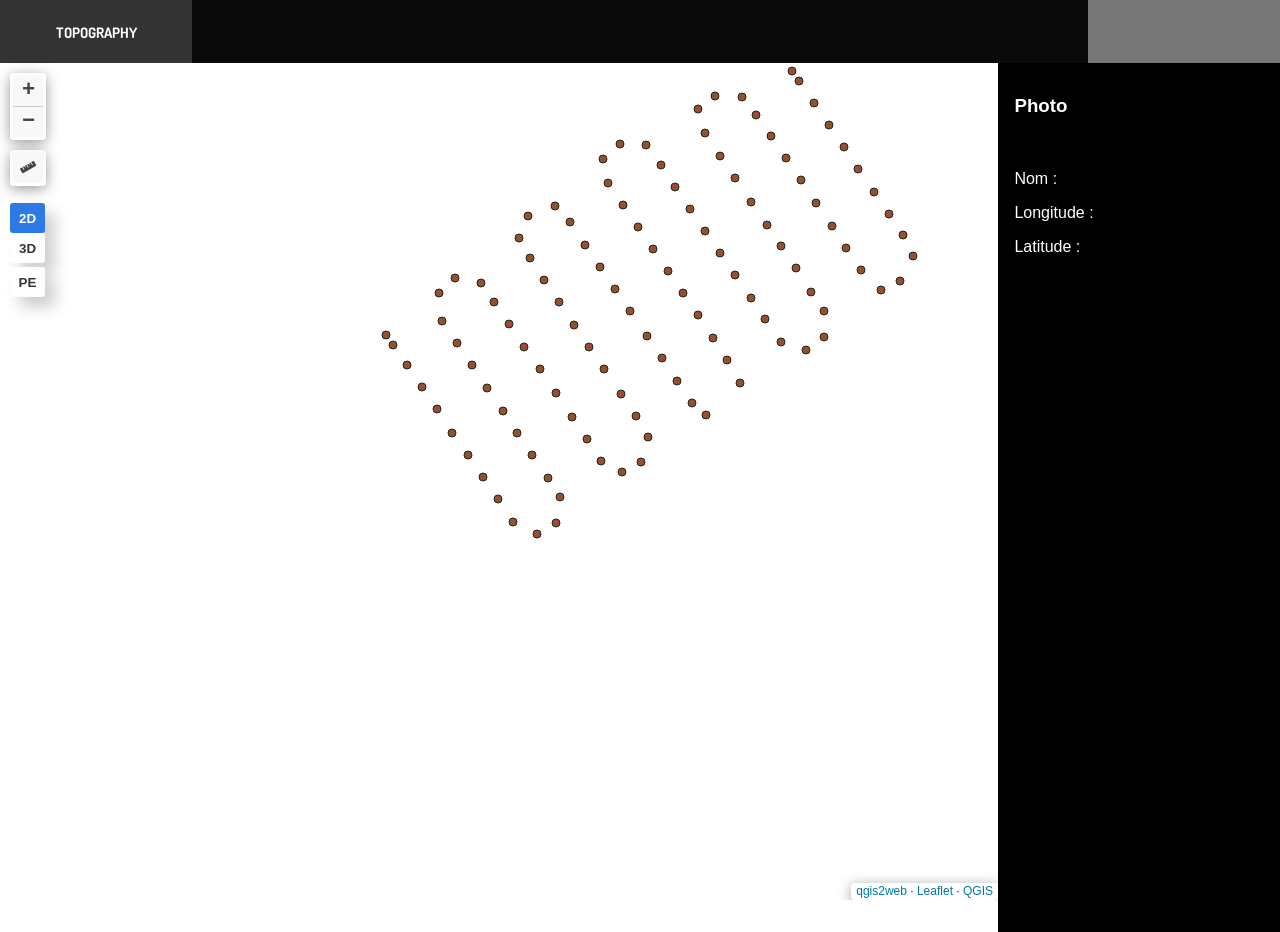
==== index.html @ 54b41811 "initial commit - orthophoto viewer" ====
<!DOCTYPE html>
<html lang="fr">
<head>
    <meta charset="UTF-8">
    <meta name="viewport" content="width=device-width, initial-scale=1.0">
    <link rel="stylesheet" href="style.css">
    <link rel="preconnect" href="https://fonts.googleapis.com">
<link rel="preconnect" href="https://fonts.gstatic.com" crossorigin>
<link href="https://fonts.googleapis.com/css2?family=Dosis:wght@200..800&display=swap" rel="stylesheet">
    <title>Iframe orthophotos</title>
</head>
<body>
<div class="main">

<div id="div-header">
    <h1>TOPOGRAPHY</h1>
    <div data-mode="normal" class="mode timeline"></div><!-- timeline mode normal -->

    <!-- <div class="timeline mode_timelapse">  timeline mode_timelapse 
        
            <div class="div-timeline buttons" id="buttons">
                <div class="timeline-item"><div class="timeline-year">2023</div>
                <div class="timeline-dot">
                    <button id="2" class="button"></button>
                </div>
            </div>

    </div> -->

    <div class="compte"></div>
</div>

<div id="app">

    <div id="map_div">
        <!-- The map iframe will be here -->
        <iframe id="map_iframe" src="./qgis2web_V1/index.html" frameborder="0"></iframe>
        <div id="map-controls">           
            <div class="b2d3d">
                <button id="btn-2d" class="map-btn active">2D</button>
                <button id="btn-3d" class="map-btn">3D</button>
            </div>
            <div>
                <button id="btn-fullscreen" class="map-btn">PE</button>
            </div>
            <div class="container_timelapse">
                <button id="btn_timelapse" class="map-btn">TL</button>
            </div>
        </div>
    
    </div>

    <div id="sidebar_div" class="mode_home">
        
        <h3>Photo</h3>
        <div>
            <div id="picture_container">
                <img id="chosen_picture" src="" alt="">    
            </div>
            <div class="picture_detail">
                <div id="picture_name"></div>
                <div id="picture_description">
                    <p>Nom : <span id="photo_name"></span></p>
                    <p>Longitude : <span id="lng"></span></p>
                    <p>Latitude : <span id="lat"></span></p>
                </div>

            </div>

        </div>
    </div>
    <!-- <div id="sidebar_div" class="mode_home">  Il y aura en js un changement de classe pour le mode_timelapse
        
            
    </div> -->

    

</div><!-- app end -->
        
</div><!-- main end -->
    
    <script src="qgis2web_V1/data/Photos_1.js"></script><!-- datas from map -->
    <script src="methods.js"></script>
    <script src="custom.js"></script>
    <script src="custom_buttons.js"></script>
    <script src="viewer.js"></script>
</body>
</html>
---- style.css ----
@charset "UTF-8";
html, body {
  margin: 0;
  padding: 0;
  height: 100%;
}

.main {
  height: 100vh;
  width: 100%;
  margin: 0;
  padding: 0;
}

#div-header {
  height: 7%;
  width: 100%;
  background-color: #333;
  color: white;
  display: flex;
  align-items: center;
  justify-content: center;
  font-family: Arial, Helvetica, sans-serif;
  font-size: 1.5rem;
}

#div-header h1 {
  font-family: "Dosis", Arial, Helvetica, sans-serif;
  margin: 0;
  /* padding: 0.5rem; */
  font-size: 0.9rem;
  width: 15%;
  text-align: center;
}

.mode {
  width: 70%;
  height: 100%;
  background-color: #090909;
  /* margin-left: 1rem; */
}

.mode[data-mode=timelapse] {
  background-color: #151515;
  /* margin-left: 1rem;   */
}

#buttons {
  background-color: transparent;
  width: 100%;
  height: 70%;
  display: flex;
  flex-direction: row;
  align-items: flex-end;
  justify-content: space-around;
  border-bottom: 2px solid #cec5c5;
}
#buttons .timelapse_item {
  display: flex;
  flex-direction: column;
  align-items: center;
  cursor: pointer;
  -webkit-user-select: none;
     -moz-user-select: none;
          user-select: none;
}
#buttons .timelapse_item .timelapse_year {
  color: #cec5c5;
  font-size: 0.8rem;
  -webkit-user-select: none;
     -moz-user-select: none;
          user-select: none;
}
#buttons .timelapse_item .timelapse_dot {
  width: 10px;
  height: 10px;
  background-color: #cec5c5;
  border-radius: 50%;
  position: relative;
  top: 0;
  transform: translateY(50%);
  -webkit-user-select: none;
     -moz-user-select: none;
          user-select: none;
}
#buttons .timelapse_item .timelapse_dot .button {
  border: none;
  background-color: transparent;
  width: 100%;
  height: 100%;
  position: absolute;
  cursor: pointer;
  margin: 0;
  padding: 0;
}
#buttons .timelapse_item:hover > .timelapse_year {
  transform: scale(1.2);
  transition: 0.2s ease-in-out;
}
#buttons .timelapse_item.active > .timelapse_year {
  color: #2c7be5;
  transition: 0.2s ease-in-out;
}
#buttons .timelapse_item.active > .timelapse_dot {
  background-color: #2c7be5;
  transition: 0.2s ease-in-out;
}

.compte {
  width: 15%;
  height: 100%;
  background-color: #777;
  /* margin-left: 1rem;   */
}

#app {
  display: flex;
  flex-direction: row;
  height: 93%;
  width: 100vw;
  margin: 0;
  padding: 0;
}

#map_div {
  width: 80%;
  height: 100%;
  position: relative;
}

#map_iframe {
  width: 100%;
  height: 100%;
}

#map-controls { /* rectangle des boutons de contrôle */
  position: absolute;
  top: 140px;
  left: 10px;
  z-index: 1000; /* au-dessus de Leaflet */
  display: flex;
  flex-direction: column;
  /* gap: 8px; */
}

#map-controls .b2d3d {
  display: flex;
  flex-direction: column;
  margin-bottom: 4px;
}

.container_timelapse {
  display: none;
}

.container_timelapse.active {
  display: block;
}

.map-btn {
  width: 35px;
  height: 30px;
  background: white;
  border: none;
  border-radius: 3px;
  box-shadow: 10px 10px 15px rgba(0, 0, 0, 0.2);
  cursor: pointer;
  font-weight: bold;
  color: #333;
}

.map-btn.active {
  background: #2c7be5;
  color: white;
}

#sidebar_div {
  width: 20%;
  height: 100%;
  background-color: black;
  color: white;
  padding: 1rem;
  font-family: Arial, Helvetica, sans-serif;
}

#sidebar_div h3 {
  /* text-align: center; */
  margin-top: 1rem;
}

#picture_container {
  width: 100%;
}
#picture_container img {
  width: 100%;
}/*# sourceMappingURL=style.css.map */
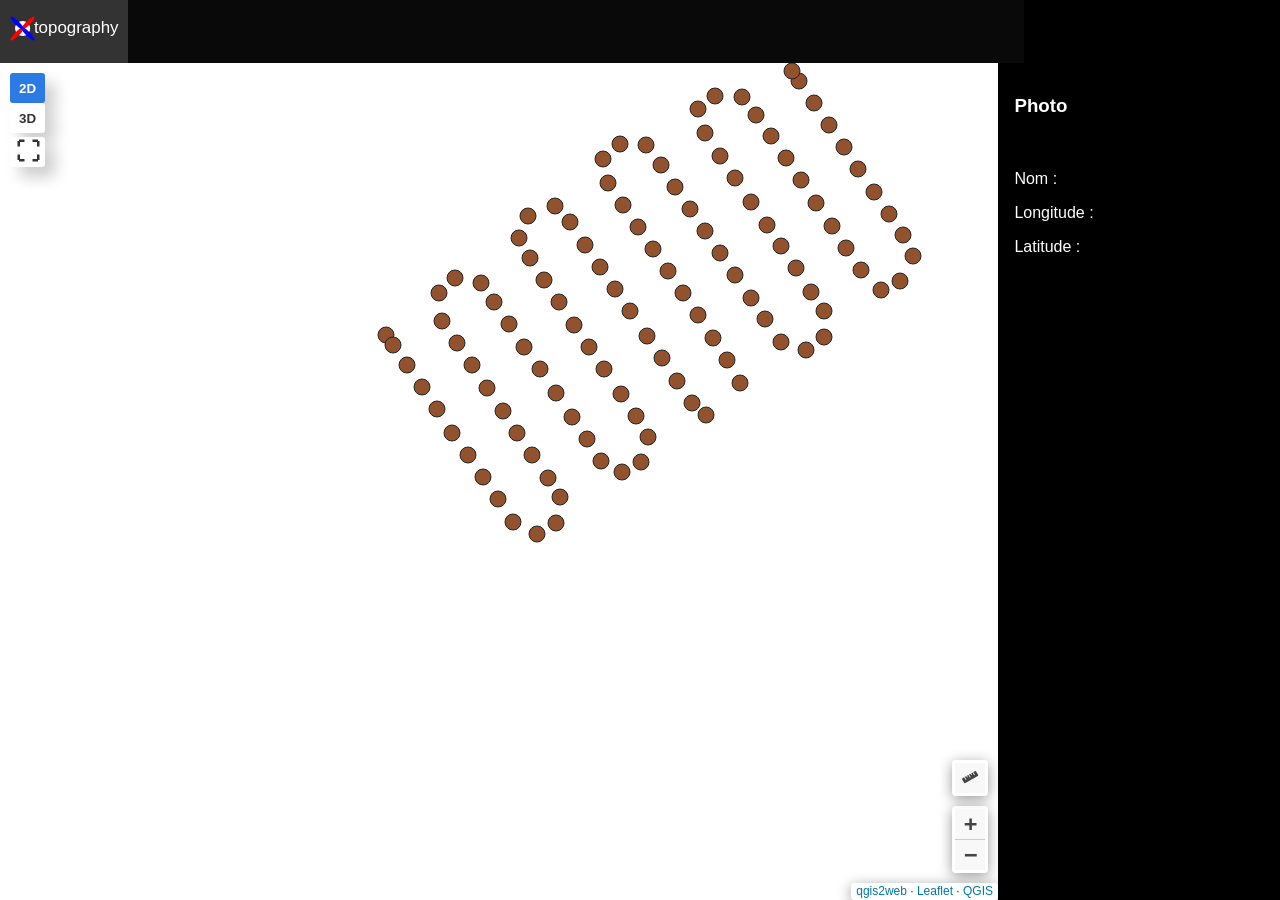
==== commit 513d75b8: "fixing lil bugs" ====
--- a/index.html
+++ b/index.html
@@ -5,15 +5,18 @@
     <meta name="viewport" content="width=device-width, initial-scale=1.0">
     <link rel="stylesheet" href="style.css">
     <link rel="preconnect" href="https://fonts.googleapis.com">
-<link rel="preconnect" href="https://fonts.gstatic.com" crossorigin>
-<link href="https://fonts.googleapis.com/css2?family=Dosis:wght@200..800&display=swap" rel="stylesheet">
+    <link rel="icon" type="image/svg+xml" href="assets/pictures/favicon.svg">
+    <link rel="preconnect" href="https://fonts.gstatic.com" crossorigin>
+    <link href="https://fonts.googleapis.com/css2?family=Dosis:wght@200..800&display=swap" rel="stylesheet">
     <title>Iframe orthophotos</title>
 </head>
 <body>
 <div class="main">
 
 <div id="div-header">
-    <h1>TOPOGRAPHY</h1>
+    <div id="logo">
+        <img src="assets/pictures/logo.svg" alt="logo">
+    </div>
     <div data-mode="normal" class="mode timeline"></div><!-- timeline mode normal -->
 
     <!-- <div class="timeline mode_timelapse">  timeline mode_timelapse 
@@ -41,11 +44,11 @@
                 <button id="btn-3d" class="map-btn">3D</button>
             </div>
             <div>
-                <button id="btn-fullscreen" class="map-btn">PE</button>
+                <button id="btn_fullscreen" class="map-btn fullscreen_btn">
+                    &#x26F6;
+                </button>
             </div>
-            <div class="container_timelapse">
-                <button id="btn_timelapse" class="map-btn">TL</button>
-            </div>
+            
         </div>
     
     </div>
--- a/style.css
+++ b/style.css
@@ -10,6 +10,7 @@
   width: 100%;
   margin: 0;
   padding: 0;
+  overflow: hidden;
 }
 
 #div-header {
@@ -24,13 +25,11 @@
   font-size: 1.5rem;
 }
 
-#div-header h1 {
-  font-family: "Dosis", Arial, Helvetica, sans-serif;
-  margin: 0;
-  /* padding: 0.5rem; */
-  font-size: 0.9rem;
-  width: 15%;
-  text-align: center;
+#logo {
+  width: 10%;
+}
+#logo img {
+  width: 100%;
 }
 
 .mode {
@@ -107,9 +106,9 @@
 }
 
 .compte {
-  width: 15%;
-  height: 100%;
-  background-color: #777;
+  width: 20%;
+  height: 100%;
+  background-color: #000000;
   /* margin-left: 1rem;   */
 }
 
@@ -135,7 +134,7 @@
 
 #map-controls { /* rectangle des boutons de contrôle */
   position: absolute;
-  top: 140px;
+  top: 10px;
   left: 10px;
   z-index: 1000; /* au-dessus de Leaflet */
   display: flex;
@@ -149,12 +148,8 @@
   margin-bottom: 4px;
 }
 
-.container_timelapse {
-  display: none;
-}
-
-.container_timelapse.active {
-  display: block;
+#map_div.fullscreen_mode {
+  width: 100%;
 }
 
 .map-btn {
@@ -174,7 +169,22 @@
   color: white;
 }
 
+.map-btn.fullscreen_btn {
+  font-size: 1.5rem;
+  display: flex;
+  justify-content: center;
+  align-items: center;
+  padding: 0;
+  margin: 0;
+}
+
+.map-btn.fullscreen_btn.active {
+  background: #2c7be5;
+  color: white;
+}
+
 #sidebar_div {
+  display: block;
   width: 20%;
   height: 100%;
   background-color: black;
@@ -188,6 +198,10 @@
   margin-top: 1rem;
 }
 
+#sidebar_div.fullscreen_mode {
+  display: none;
+}
+
 #picture_container {
   width: 100%;
 }
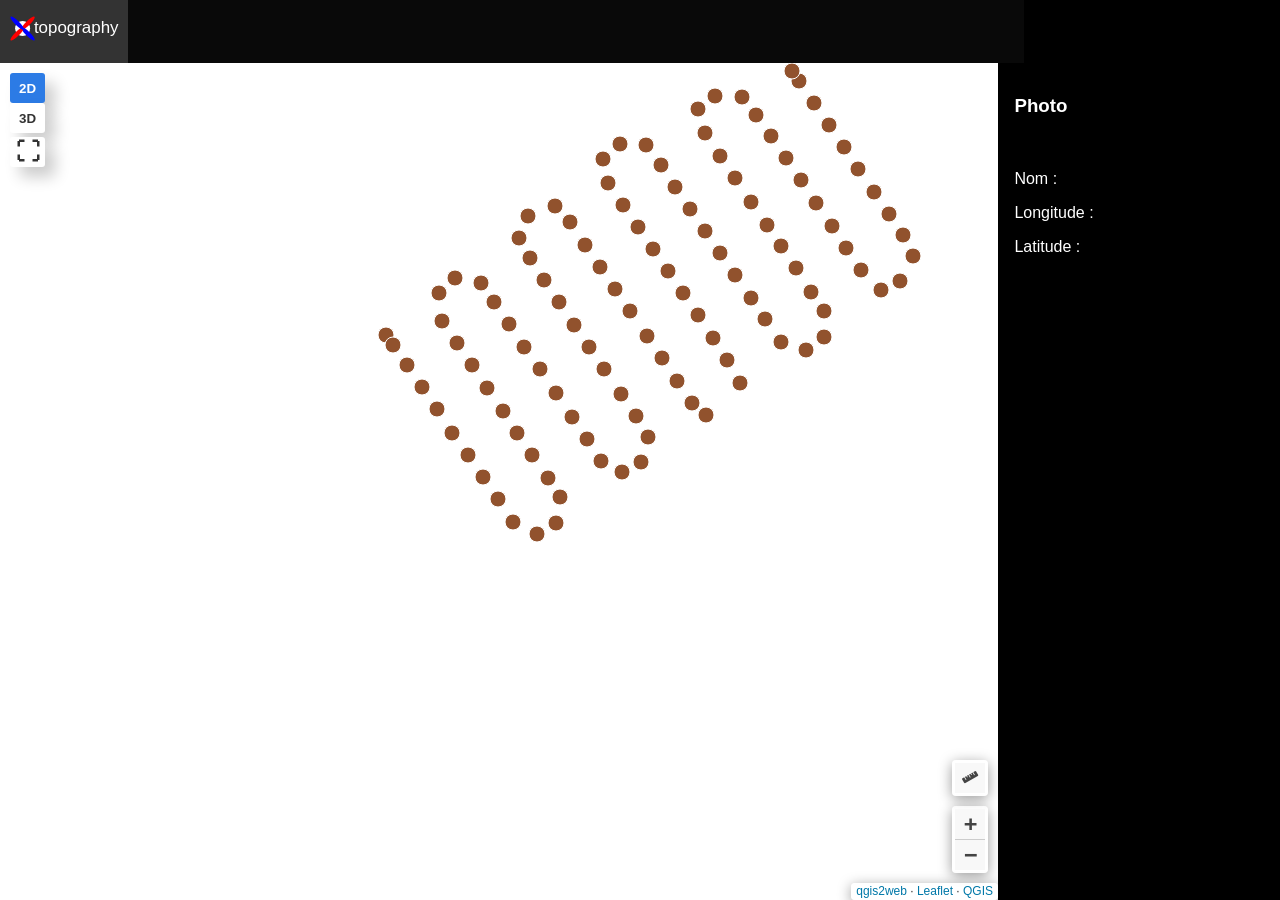
==== commit 6e13f95e: ""prise en compte etat"" ====
--- a/index.html
+++ b/index.html
@@ -86,7 +86,7 @@
     <script src="qgis2web_V1/data/Photos_1.js"></script><!-- datas from map -->
     <script src="methods.js"></script>
     <script src="custom.js"></script>
-    <script src="custom_buttons.js"></script>
+    <!-- <script src="custom_buttons.js"></script> -->
     <script src="viewer.js"></script>
 </body>
 </html>
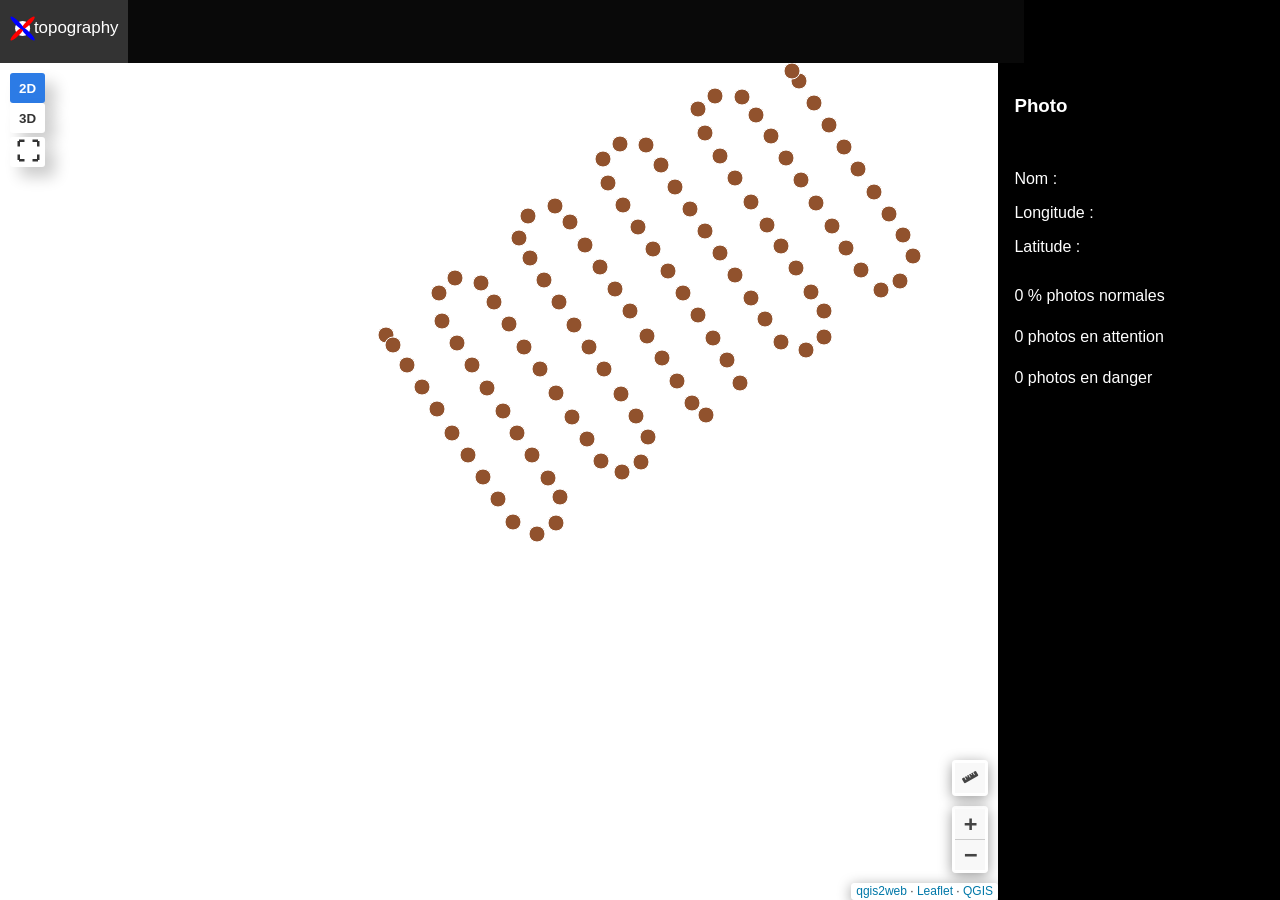
==== commit 3bd67c0f: "fixing lil bugs2" ====
--- a/index.html
+++ b/index.html
@@ -69,6 +69,29 @@
                 </div>
 
             </div>
+            <div class="pourcentage">
+                <div class="div_etat">
+                    <span id="span_normal" class="etat_color normal"></span>
+                    <div>
+                        <span id="span_normal_count"></span> % photos normales
+                    </div>
+                </div>
+                <div class="div_etat">
+                    <span id="span_attention" class="etat_color attention"></span>
+                    <div>
+                        <span id="span_attention_count"></span> photos en attention
+                    </div>
+                </div>
+                <div class="div_etat">
+                    <span id="span_danger" class="etat_color danger"></span>
+                    <div>
+                        <span id="span_danger_count"></span> photos en danger
+                    </div>
+                </div>
+
+
+
+            </div>
 
         </div>
     </div>
--- a/style.css
+++ b/style.css
@@ -207,4 +207,23 @@
 }
 #picture_container img {
   width: 100%;
+}
+
+.pourcentage .div_etat {
+  display: flex;
+  flex-direction: column;
+  justify-content: flex-start;
+  margin-bottom: 0.5rem;
+}
+.pourcentage .div_etat .etat_color {
+  height: 15px;
+}
+.pourcentage #span_normal {
+  background-color: rgb(145, 82, 45);
+}
+.pourcentage #span_attention {
+  background-color: rgb(218, 165, 32);
+}
+.pourcentage #span_danger {
+  background-color: rgb(178, 34, 34);
 }/*# sourceMappingURL=style.css.map */
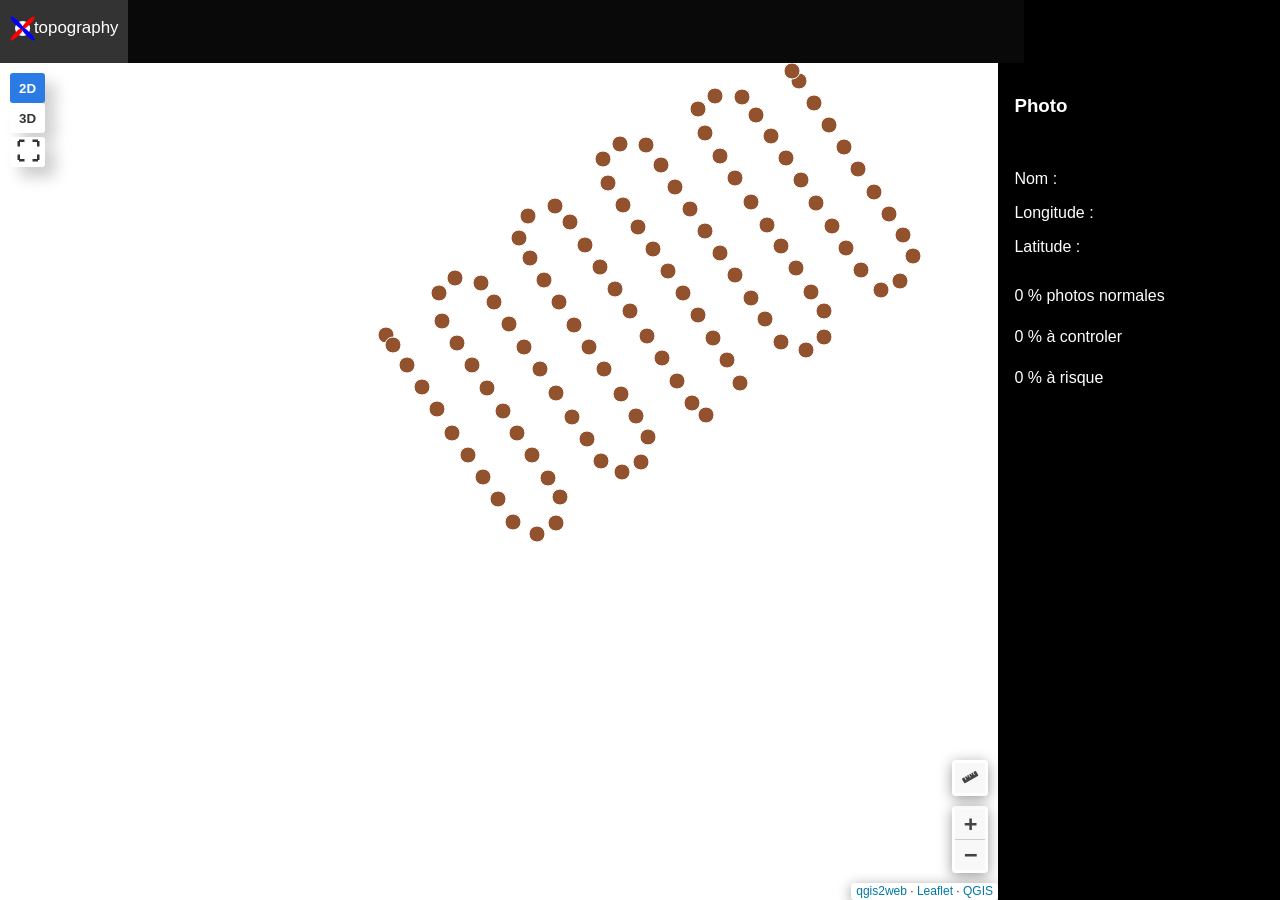
==== commit 92f66054: "fixing lil bugs3" ====
--- a/index.html
+++ b/index.html
@@ -79,13 +79,13 @@
                 <div class="div_etat">
                     <span id="span_attention" class="etat_color attention"></span>
                     <div>
-                        <span id="span_attention_count"></span> photos en attention
+                        <span id="span_attention_count"></span> % à controler
                     </div>
                 </div>
                 <div class="div_etat">
                     <span id="span_danger" class="etat_color danger"></span>
                     <div>
-                        <span id="span_danger_count"></span> photos en danger
+                        <span id="span_danger_count"></span> % à risque
                     </div>
                 </div>
 
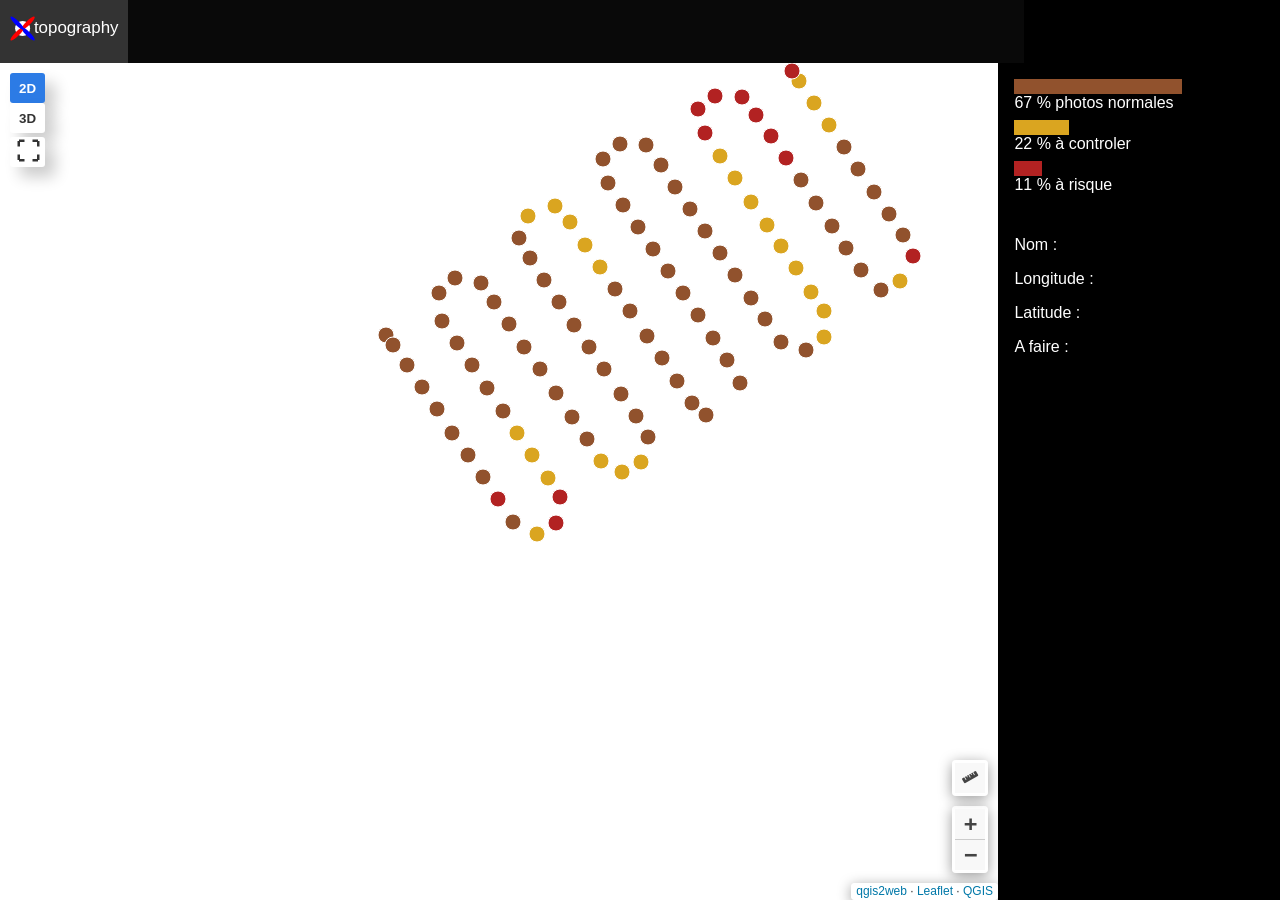
==== commit a4efbfd6: "bordering warning n danger pictures" ====
--- a/index.html
+++ b/index.html
@@ -55,20 +55,8 @@
 
     <div id="sidebar_div" class="mode_home">
         
-        <h3>Photo</h3>
+        <!-- <h3>Photo</h3> -->
         <div>
-            <div id="picture_container">
-                <img id="chosen_picture" src="" alt="">    
-            </div>
-            <div class="picture_detail">
-                <div id="picture_name"></div>
-                <div id="picture_description">
-                    <p>Nom : <span id="photo_name"></span></p>
-                    <p>Longitude : <span id="lng"></span></p>
-                    <p>Latitude : <span id="lat"></span></p>
-                </div>
-
-            </div>
             <div class="pourcentage">
                 <div class="div_etat">
                     <span id="span_normal" class="etat_color normal"></span>
@@ -92,6 +80,22 @@
 
 
             </div>
+            <div id="picture_container">
+                <img id="chosen_picture" src="" alt="">   <!-- image border will be set in js "warning", "danger", "normal"-->
+            </div>
+            <div class="picture_detail">
+                <div id="picture_name"></div>
+                <div id="picture_description">
+                    <p>Nom : <span id="photo_name"></span></p>
+                    <p>Longitude : <span id="lng"></span></p>
+                    <p>Latitude : <span id="lat"></span></p>
+                    <p>A faire : <br>
+                        <span id="p_description"></span>
+                    </p>
+                </div>
+
+            </div>
+            
 
         </div>
     </div>
--- a/style.css
+++ b/style.css
@@ -208,6 +208,12 @@
 #picture_container img {
   width: 100%;
 }
+#picture_container img.warning {
+  border: 4px solid rgb(218, 165, 32);
+}
+#picture_container img.danger {
+  border: 4px solid rgb(178, 34, 34);
+}
 
 .pourcentage .div_etat {
   display: flex;
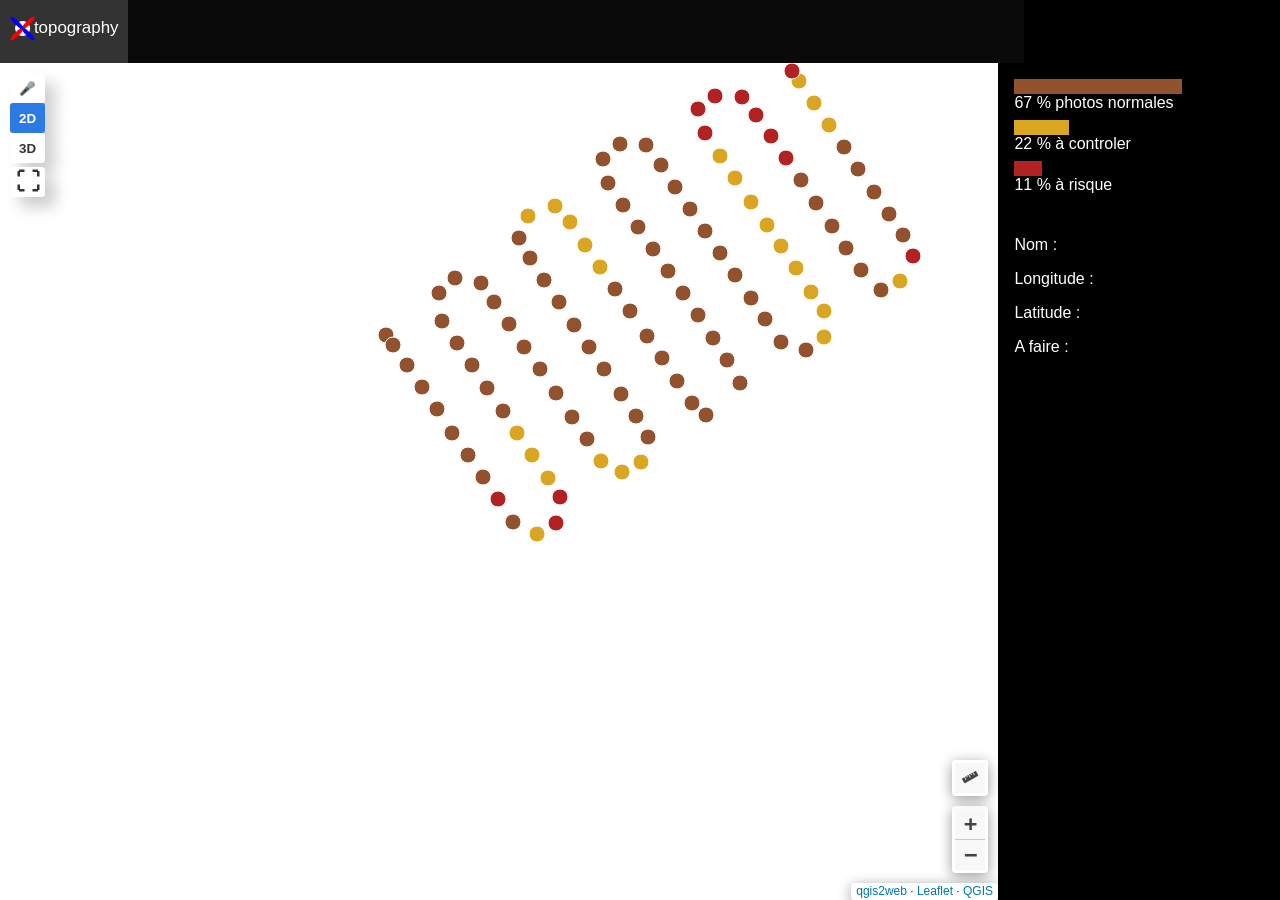
==== commit 0f60d789: "installing voice commands" ====
--- a/index.html
+++ b/index.html
@@ -38,7 +38,10 @@
     <div id="map_div">
         <!-- The map iframe will be here -->
         <iframe id="map_iframe" src="./qgis2web_V1/index.html" frameborder="0"></iframe>
-        <div id="map-controls">           
+        <div id="map-controls"> 
+            <div class="div_micro">
+                <button id="btn_micro" class="map-btn">🎤</button>
+            </div>          
             <div class="b2d3d">
                 <button id="btn-2d" class="map-btn active">2D</button>
                 <button id="btn-3d" class="map-btn">3D</button>
@@ -98,6 +101,7 @@
             
 
         </div>
+        
     </div>
     <!-- <div id="sidebar_div" class="mode_home">  Il y aura en js un changement de classe pour le mode_timelapse
         
@@ -107,13 +111,14 @@
     
 
 </div><!-- app end -->
+
         
 </div><!-- main end -->
     
     <script src="qgis2web_V1/data/Photos_1.js"></script><!-- datas from map -->
-    <script src="methods.js"></script>
     <script src="custom.js"></script>
     <!-- <script src="custom_buttons.js"></script> -->
     <script src="viewer.js"></script>
+    <script src="methods.js"></script>
 </body>
 </html>
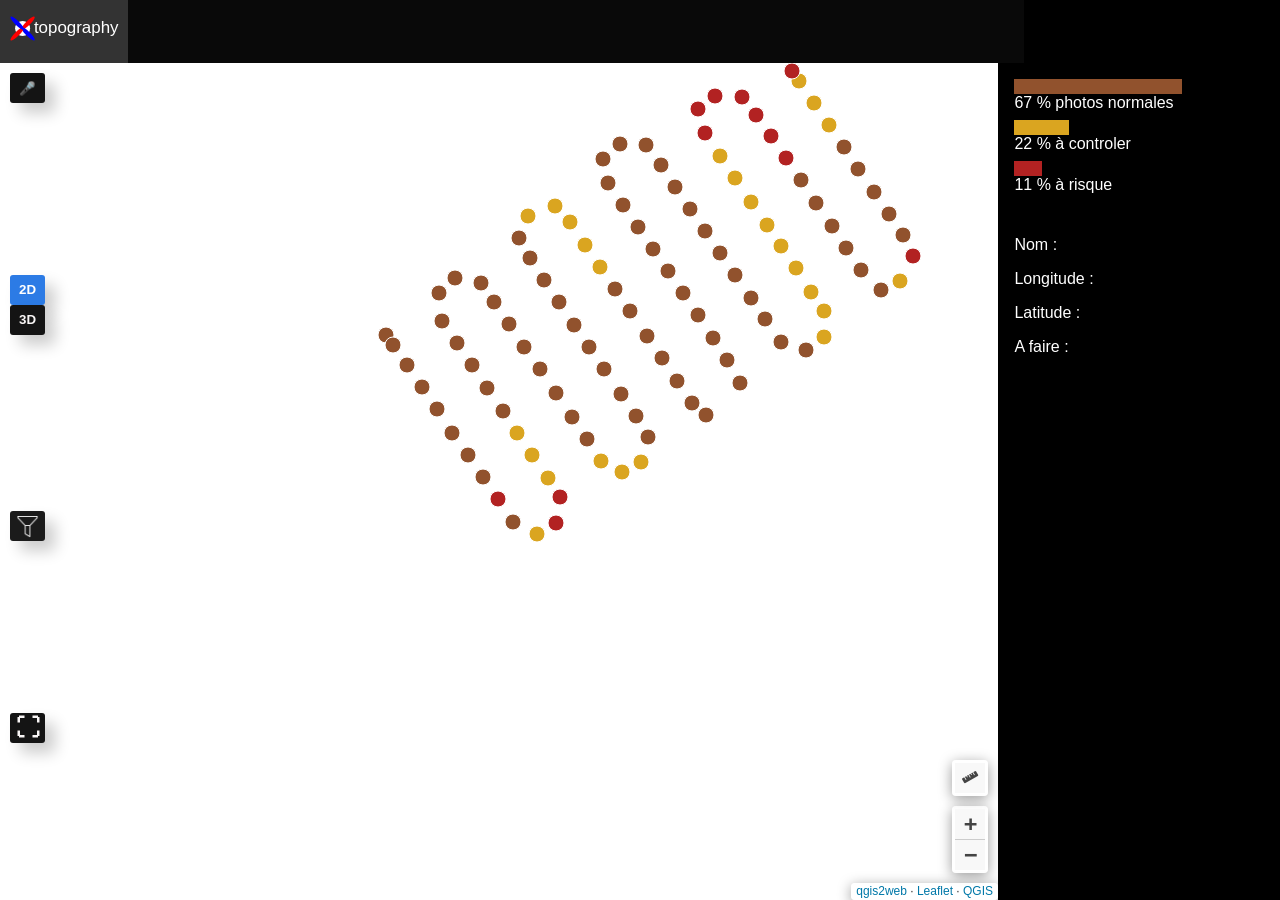
==== commit 40400d7b: "adding filter feature" ====
--- a/index.html
+++ b/index.html
@@ -46,11 +46,28 @@
                 <button id="btn-2d" class="map-btn active">2D</button>
                 <button id="btn-3d" class="map-btn">3D</button>
             </div>
+
+            <div class="div_filter">
+                <button id="btn_filter" class="map-btn-filter">
+                    <img src="assets/pictures/white-filter-50.png" alt="icone filtre" />
+                </button>
+                <div id="display_filter">
+                    <label for="select_etat">État :</label>
+                    <select id="select_etat">
+                        <option value="-1" selected>Tous</option>
+                        <option value="0">Normal</option>
+                        <option value="1">À contrôler</option>
+                        <option value="2">À risque</option>
+                    </select>
+                </div>
+            </div>
+
             <div>
                 <button id="btn_fullscreen" class="map-btn fullscreen_btn">
                     &#x26F6;
                 </button>
             </div>
+            
             
         </div>
     
--- a/style.css
+++ b/style.css
@@ -134,11 +134,13 @@
 
 #map-controls { /* rectangle des boutons de contrôle */
   position: absolute;
+  height: 80%;
   top: 10px;
   left: 10px;
   z-index: 1000; /* au-dessus de Leaflet */
   display: flex;
   flex-direction: column;
+  justify-content: space-between;
   /* gap: 8px; */
 }
 
@@ -155,18 +157,50 @@
 .map-btn {
   width: 35px;
   height: 30px;
-  background: white;
+  background: rgb(20, 20, 20);
   border: none;
   border-radius: 3px;
   box-shadow: 10px 10px 15px rgba(0, 0, 0, 0.2);
   cursor: pointer;
   font-weight: bold;
-  color: #333;
+  color: #f8f5f5;
 }
 
 .map-btn.active {
   background: #2c7be5;
   color: white;
+}
+
+.div_filter {
+  display: flex;
+}
+.div_filter .map-btn-filter {
+  width: 35px;
+  height: 30px;
+  background: #1b1b1b;
+  border: none;
+  border-radius: 3px;
+  box-shadow: 10px 10px 15px rgba(0, 0, 0, 0.2);
+  cursor: pointer;
+  font-weight: bold;
+  padding: 4px 6px;
+}
+.div_filter .map-btn-filter img {
+  width: 100%;
+}
+.div_filter .map-btn-filter.active {
+  background: #2c7be5;
+}
+.div_filter #display_filter {
+  display: none;
+  border-radius: 0 3px 3px 0;
+  box-shadow: 10px 10px 15px rgba(0, 0, 0, 0.2);
+}
+.div_filter #display_filter.active {
+  display: block;
+  background-color: white;
+  padding: 4px;
+  font-family: Arial, Helvetica, sans-serif;
 }
 
 .map-btn.fullscreen_btn {
